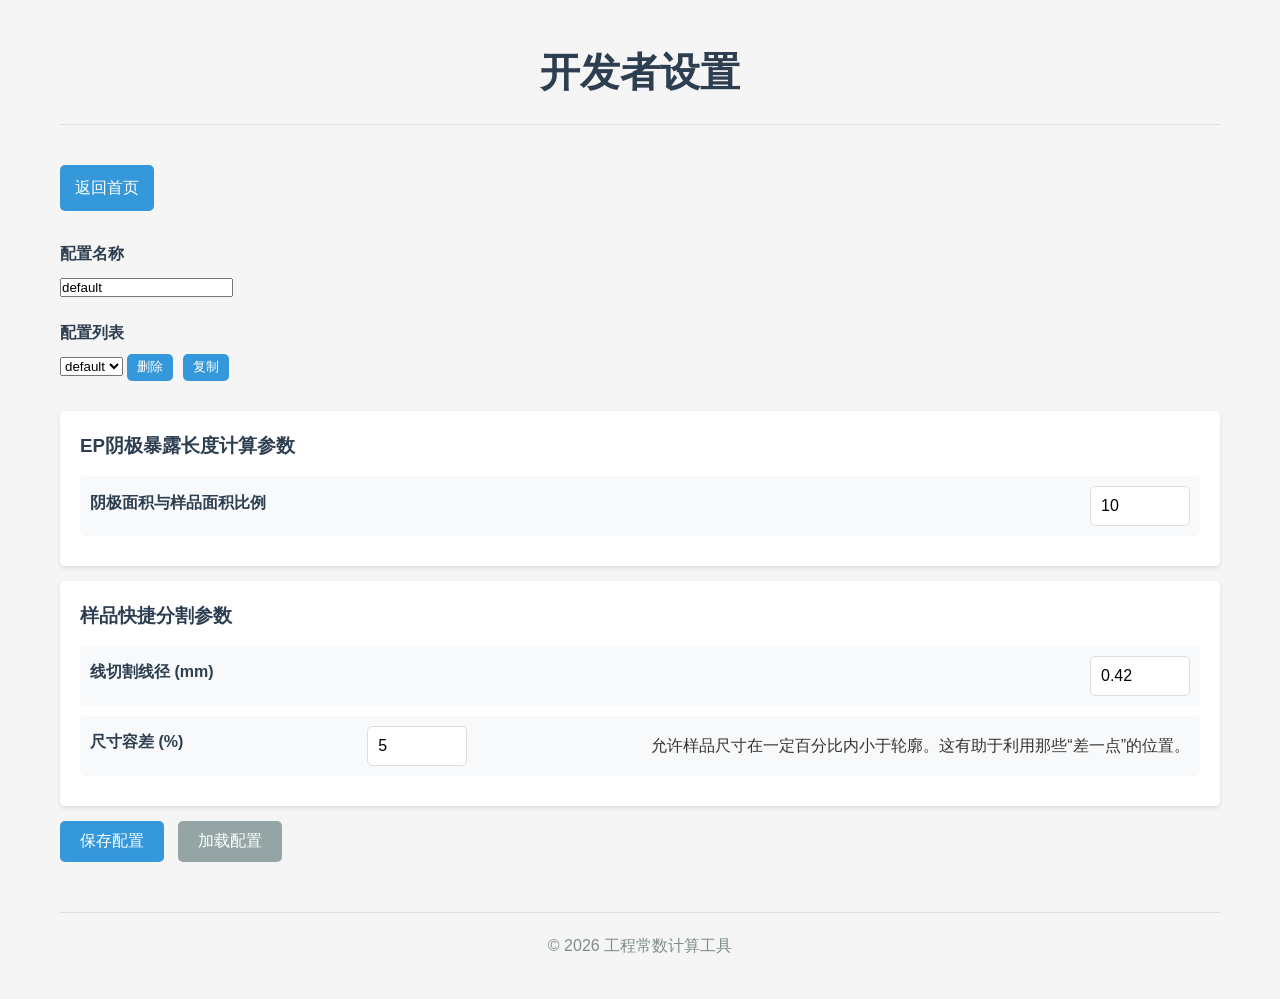
==== developer-settings.html @ 315b2b77 "initial_version" ====
<!DOCTYPE html>
<html lang="zh-CN">
<head>
    <meta charset="UTF-8">
    <meta name="viewport" content="width=device-width, initial-scale=1.0">
    <title>开发者设置</title>
    <link rel="stylesheet" href="styles.css">
</head>
<body>
    <div class="container">
        <header>
            <h1>开发者设置</h1>
        </header>
        
        <nav>
            <a href="index.html" class="nav-btn">返回首页</a>
        </nav>
        
        <main>
            <div class="form-group">
                <label for="configName">配置名称</label>
                <input type="text" id="configName" placeholder="请输入配置名称" value="default">
            </div>
            
            <div class="form-group">
                <label for="configList">配置列表</label>
                <select id="configList" onchange="selectConfig()">
                    <option value="default">default</option>
                </select>
                <button class="btn btn-sm" onclick="deleteConfig()">删除</button>
                <button class="btn btn-sm" onclick="copyConfig()">复制</button>
            </div>
            
            <div class="config-item">
                <h3>EP阴极暴露长度计算参数</h3>
                <div class="config-param">
                    <label for="cathodeRatio">阴极面积与样品面积比例</label>
                    <input type="number" id="cathodeRatio" placeholder="请输入比例" step="0.1" value="10">
                </div>
            </div>
            
            <div class="config-item">
                <h3>样品快捷分割参数</h3>
                <div class="config-param">
                    <label for="wireDiameter">线切割线径 (mm)</label>
                    <input type="number" id="wireDiameter" placeholder="请输入线径" step="0.01" value="0.42">
                </div>
                <div class="config-param">
                    <label for="dimensionTolerance">尺寸容差 (%)</label>
                    <input type="number" id="dimensionTolerance" placeholder="例如: 5" step="1" value="5">
                    <p class="instructions">允许样品尺寸在一定百分比内小于轮廓。这有助于利用那些“差一点”的位置。</p>
                </div>
            </div>
            
            <button class="btn" onclick="saveDeveloperConfig()">保存配置</button>
            <button class="btn btn-secondary" onclick="loadDeveloperConfig()">加载配置</button>
        </main>
        
        <footer>
            <p>© 2026 工程常数计算工具</p>
        </footer>
    </div>
    
    <script src="script.js"></script>
</body>
</html>
---- styles.css ----
/* 全局样式 */
* {
    margin: 0;
    padding: 0;
    box-sizing: border-box;
}

body {
    font-family: Arial, sans-serif;
    background-color: #f5f5f5;
    color: #333;
    line-height: 1.6;
}

.container {
    max-width: 1200px;
    margin: 0 auto;
    padding: 20px;
}

header {
    text-align: center;
    margin-bottom: 40px;
    padding: 20px 0;
    border-bottom: 1px solid #ddd;
}

h1 {
    color: #2c3e50;
    font-size: 2.5rem;
}

/* 功能卡片网格 */
.feature-grid {
    display: grid;
    grid-template-columns: repeat(auto-fit, minmax(300px, 1fr));
    gap: 30px;
    margin-bottom: 40px;
}

.feature-card {
    background-color: white;
    border-radius: 10px;
    padding: 30px;
    box-shadow: 0 4px 6px rgba(0, 0, 0, 0.1);
    transition: transform 0.3s ease, box-shadow 0.3s ease;
    cursor: pointer;
    text-align: center;
}

.feature-card:hover {
    transform: translateY(-5px);
    box-shadow: 0 10px 20px rgba(0, 0, 0, 0.1);
}

.feature-icon {
    display: inline-flex;
    align-items: center;
    justify-content: center;
    width: 60px;
    height: 60px;
    background-color: #3498db;
    color: white;
    border-radius: 50%;
    font-size: 1.5rem;
    font-weight: bold;
    margin-bottom: 20px;
}

.feature-card h2 {
    margin-bottom: 15px;
    color: #2c3e50;
}

.feature-card p {
    color: #7f8c8d;
}

/* 表单样式 */
.form-group {
    margin-bottom: 20px;
}

label {
    display: block;
    margin-bottom: 8px;
    font-weight: bold;
    color: #2c3e50;
}

input[type="number"] {
    width: 100%;
    padding: 10px;
    border: 1px solid #ddd;
    border-radius: 5px;
    font-size: 1rem;
}

input[type="number"]:focus {
    outline: none;
    border-color: #3498db;
    box-shadow: 0 0 0 2px rgba(52, 152, 219, 0.2);
}

/* 按钮样式 */
.btn {
    display: inline-block;
    padding: 10px 20px;
    background-color: #3498db;
    color: white;
    border: none;
    border-radius: 5px;
    font-size: 1rem;
    cursor: pointer;
    transition: background-color 0.3s ease, transform 0.2s ease;
    margin-right: 10px;
    margin-bottom: 10px;
}

.btn:hover {
    background-color: #2980b9;
    transform: translateY(-2px);
}

.btn:active {
    transform: translateY(0);
}

.btn-secondary {
    background-color: #95a5a6;
}

.btn-secondary:hover {
    background-color: #7f8c8d;
}

.btn-danger {
    background-color: #e74c3c;
}

.btn-danger:hover {
    background-color: #c0392b;
}

.btn-sm {
    padding: 5px 10px;
    font-size: 0.8rem;
    margin-right: 5px;
}

/* 错误信息样式 */
.error-message {
    color: #e74c3c;
    font-size: 0.8rem;
    margin-top: 5px;
    min-height: 1.2rem;
}

/* 结果显示 */
.result {
    background-color: #ecf0f1;
    padding: 20px;
    border-radius: 5px;
    margin-top: 20px;
}

.result h3 {
    margin-bottom: 10px;
    color: #2c3e50;
}

/* 样品管理 */
.sample-item {
    background-color: #f8f9fa;
    padding: 15px;
    border-radius: 5px;
    margin-bottom: 10px;
    border-left: 4px solid #3498db;
}

/* 导航栏 */
nav {
    margin-bottom: 30px;
}

.nav-btn {
    display: inline-block;
    padding: 10px 15px;
    background-color: #3498db;
    color: white;
    text-decoration: none;
    border-radius: 5px;
    margin-right: 10px;
}

.nav-btn:hover {
    background-color: #2980b9;
}

/* 配置管理 */
.config-item {
    background-color: white;
    padding: 20px;
    border-radius: 5px;
    margin-bottom: 15px;
    box-shadow: 0 2px 4px rgba(0, 0, 0, 0.1);
}

.config-item h3 {
    margin-bottom: 15px;
    color: #2c3e50;
}

.config-param {
    display: flex;
    justify-content: space-between;
    align-items: center;
    margin-bottom: 10px;
    padding: 10px;
    background-color: #f8f9fa;
    border-radius: 5px;
}

.config-param input {
    width: 100px;
}

/* 响应式设计 */
@media (max-width: 768px) {
    .container {
        padding: 10px;
    }
    
    h1 {
        font-size: 2rem;
    }
    
    h2 {
        font-size: 1.5rem;
    }
    
    .feature-grid {
        grid-template-columns: 1fr;
    }
    
    .config-param {
        flex-direction: column;
        align-items: flex-start;
    }
    
    .config-param input {
        width: 100%;
        margin-top: 10px;
    }
    
    .btn {
        display: block;
        width: 100%;
        margin-right: 0;
        text-align: center;
    }
    
    .form-group {
        margin-bottom: 15px;
    }
    
    .sample-item {
        padding: 10px;
    }
    
    #imagePreview img {
        max-width: 100%;
        height: auto;
    }
    
    .form-group label {
        font-size: 0.9rem;
    }
    
    input[type="number"] {
        padding: 8px;
        font-size: 0.9rem;
    }
}

footer {
    text-align: center;
    margin-top: 40px;
    padding: 20px 0;
    border-top: 1px solid #ddd;
    color: #7f8c8d;
}
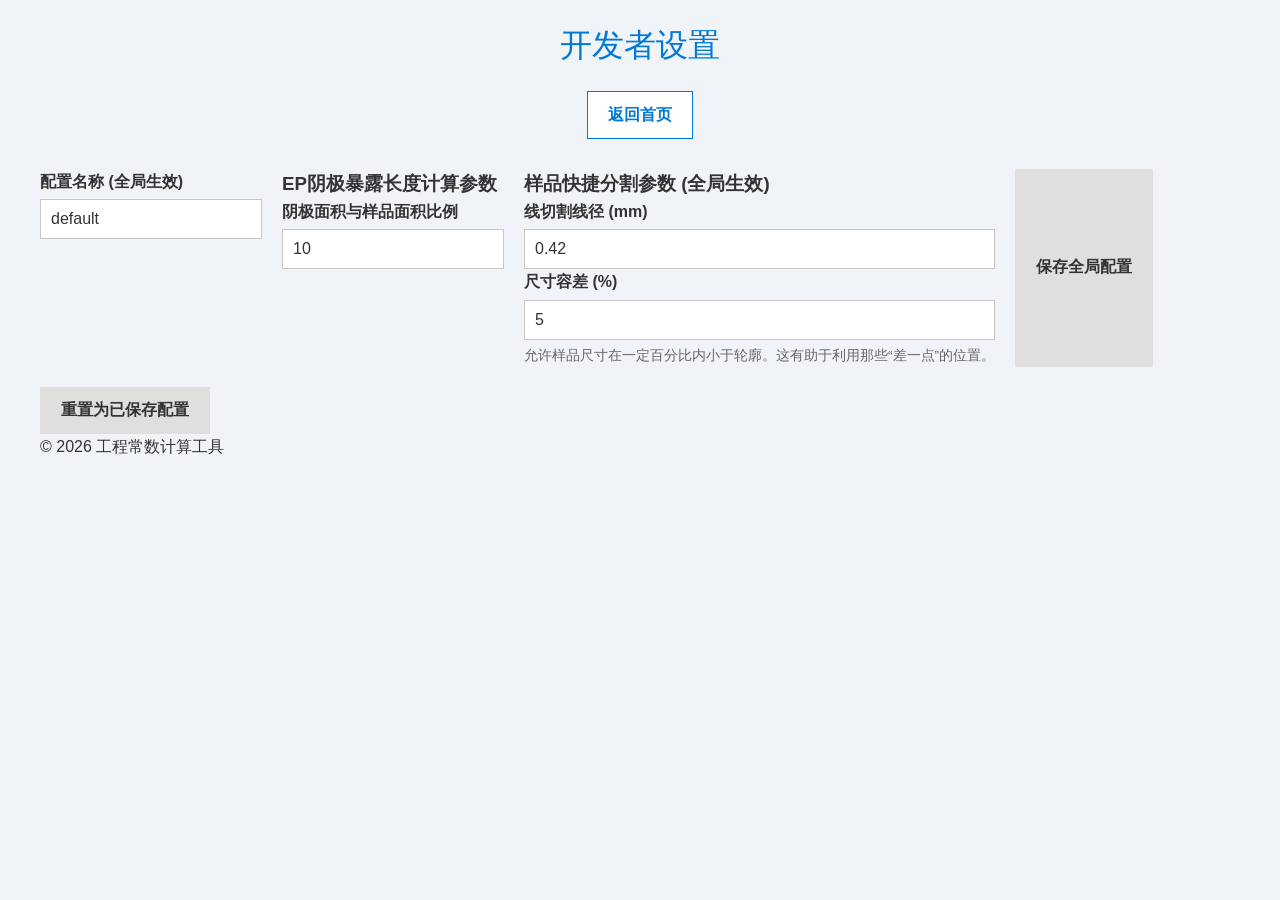
==== commit e490a3fb: "for_android_camera" ====
--- a/developer-settings.html
+++ b/developer-settings.html
@@ -18,17 +18,8 @@
         
         <main>
             <div class="form-group">
-                <label for="configName">配置名称</label>
-                <input type="text" id="configName" placeholder="请输入配置名称" value="default">
-            </div>
-            
-            <div class="form-group">
-                <label for="configList">配置列表</label>
-                <select id="configList" onchange="selectConfig()">
-                    <option value="default">default</option>
-                </select>
-                <button class="btn btn-sm" onclick="deleteConfig()">删除</button>
-                <button class="btn btn-sm" onclick="copyConfig()">复制</button>
+                <label for="configName">配置名称 (全局生效)</label>
+                <input type="text" id="configName" placeholder="请输入配置名称" value="default" disabled>
             </div>
             
             <div class="config-item">
@@ -40,7 +31,7 @@
             </div>
             
             <div class="config-item">
-                <h3>样品快捷分割参数</h3>
+                <h3>样品快捷分割参数 (全局生效)</h3>
                 <div class="config-param">
                     <label for="wireDiameter">线切割线径 (mm)</label>
                     <input type="number" id="wireDiameter" placeholder="请输入线径" step="0.01" value="0.42">
@@ -52,8 +43,8 @@
                 </div>
             </div>
             
-            <button class="btn" onclick="saveDeveloperConfig()">保存配置</button>
-            <button class="btn btn-secondary" onclick="loadDeveloperConfig()">加载配置</button>
+            <button class="btn" onclick="saveDeveloperConfig()">保存全局配置</button>
+            <button class="btn btn-secondary" onclick="loadDeveloperConfig()">重置为已保存配置</button>
         </main>
         
         <footer>
@@ -61,6 +52,7 @@
         </footer>
     </div>
     
+    <script src="navigation.js"></script>
     <script src="script.js"></script>
 </body>
 </html>
--- a/styles.css
+++ b/styles.css
@@ -1,58 +1,115 @@
-/* 全局样式 */
-* {
-    margin: 0;
-    padding: 0;
-    box-sizing: border-box;
+/* =========================================
+   全局与基础样式 (经典清爽 - 白/浅蓝/方框)
+   ========================================= */
+:root {
+    --bg-color: #f0f4f8; /* 浅蓝灰背景，保护视力 */
+    --panel-bg: #ffffff; /* 纯白面板 */
+    --text-main: #333333;
+    --text-muted: #666666;
+    --primary-color: #0078d7; /* 经典工程浅蓝 */
+    --primary-hover: #005a9e;
+    --secondary-color: #e1dfdd;
+    --secondary-hover: #c8c6c4;
+    --danger-color: #d13438;
+    --border-color: #c8c6c4;
+    --border-radius: 0px; /* 严格的绝对方框设计 */
 }
 
-body {
-    font-family: Arial, sans-serif;
-    background-color: #f5f5f5;
-    color: #333;
-    line-height: 1.6;
-}
+* { box-sizing: border-box; margin: 0; padding: 0; }
+body { font-family: "Segoe UI", Roboto, Arial, sans-serif; background-color: var(--bg-color); color: var(--text-main); line-height: 1.6; padding: 20px; }
+.container { max-width: 1200px; margin: 0 auto; }
 
-.container {
-    max-width: 1200px;
-    margin: 0 auto;
-    padding: 20px;
-}
+header { text-align: center; margin-bottom: 20px; }
+h1 { font-size: 2em; color: var(--primary-color); font-weight: normal; }
+h2 { font-size: 1.4em; margin-bottom: 15px; border-bottom: 2px solid var(--primary-color); padding-bottom: 5px; color: #333; }
 
-header {
-    text-align: center;
-    margin-bottom: 40px;
-    padding: 20px 0;
-    border-bottom: 1px solid #ddd;
-}
+nav { display: flex; justify-content: center; gap: 10px; margin-bottom: 30px; flex-wrap: wrap; }
+.nav-btn { text-decoration: none; color: var(--primary-color); background-color: var(--panel-bg); padding: 10px 20px; border-radius: var(--border-radius); border: 1px solid var(--primary-color); transition: all 0.2s ease; font-weight: bold; }
+.nav-btn:hover { background-color: var(--primary-color); color: white; }
 
-h1 {
-    color: #2c3e50;
-    font-size: 2.5rem;
-}
+main { display: flex; gap: 20px; flex-wrap: wrap; }
+.controls-container, .canvas-container { flex: 1; min-width: 300px; background-color: var(--panel-bg); padding: 20px; border-radius: var(--border-radius); border: 1px solid var(--border-color); box-shadow: 2px 2px 5px rgba(0,0,0,0.05); }
+.canvas-container { flex: 1.5; display: flex; flex-direction: column; align-items: center; }
+canvas { max-width: 100%; height: auto; border: 1px solid var(--border-color); background-color: #fafafa; margin-top: 15px; }
 
-/* 功能卡片网格 */
+.form-group { margin-bottom: 15px; }
+label { display: block; margin-bottom: 5px; font-weight: bold; color: var(--text-main); }
+input[type="number"], input[type="text"], input[type="file"] { width: 100%; padding: 10px; background-color: #fff; border: 1px solid var(--border-color); color: var(--text-main); border-radius: var(--border-radius); font-size: 1em; }
+input:focus { outline: none; border-color: var(--primary-color); box-shadow: 0 0 0 2px rgba(0, 120, 215, 0.2); }
+.instructions { font-size: 0.85em; color: var(--text-muted); margin-top: 5px; }
+
+.btn { display: inline-block; padding: 12px 20px; border: 1px solid transparent; border-radius: var(--border-radius); cursor: pointer; font-size: 1em; font-weight: bold; transition: background-color 0.2s; text-align: center; color: var(--text-main); background-color: var(--secondary-color); }
+.btn:hover { background-color: var(--secondary-hover); }
+.btn-primary { background-color: var(--primary-color); color: white; width: 100%; margin-top: 10px; }
+.btn-primary:hover { background-color: var(--primary-hover); }
+
+.results-group { margin-top: 20px; }
+.result { background-color: var(--bg-color); padding: 15px; border-radius: var(--border-radius); border: 1px solid var(--border-color); }
+
+/* 历史记录卡片 (适配浅色主题) */
+.history-card { background-color: var(--panel-bg); border-radius: var(--border-radius); padding: 20px; margin-bottom: 20px; border: 1px solid var(--border-color); border-left: 5px solid var(--primary-color); position: relative; box-shadow: 2px 2px 5px rgba(0,0,0,0.05); }
+.history-card img { max-width: 100%; height: auto; border: 1px solid var(--border-color); margin-top: 15px; }
+.delete-btn { position: absolute; top: 15px; right: 15px; background-color: var(--danger-color); color: white; border: none; padding: 6px 12px; border-radius: var(--border-radius); cursor: pointer; font-size: 0.9em; }
+.delete-btn:hover { background-color: #a80000; }
+.history-date { font-size: 0.9em; color: var(--text-muted); margin-bottom: 12px; border-bottom: 1px solid var(--border-color); padding-bottom: 8px; }
+.history-inputs { font-size: 0.95em; margin-bottom: 15px; line-height: 1.5; color: var(--text-main); }
+
+/* 强制把 JS 写死的深色背景改回浅色 */
+.history-card .result { background-color: #f9f9f9 !important; border: 1px solid #ddd !important; color: #333 !important; }
+.history-card .result p, .history-card .result strong, .history-card .result span { color: #333 !important; }
+
+/* 移动端相机 UI (只有这个保留沉浸黑背景，否则看不清镜头) */
+.camera-modal { display: none; position: fixed; top: 0; left: 0; width: 100vw; height: 100vh; background-color: #000; z-index: 9999; flex-direction: column; }
+#cameraVideo { width: 100%; height: 100%; object-fit: cover; position: absolute; top: 0; left: 0; }
+.camera-grid { position: absolute; top: 0; left: 0; width: 100%; height: 100%; display: grid; grid-template-columns: 1fr 1fr 1fr; grid-template-rows: 1fr 1fr 1fr; pointer-events: none; }
+.camera-grid div { border: 1px solid rgba(255, 255, 255, 0.4); }
+
+/* 相机文字提示也改成清爽的白底蓝框 */
+.camera-tips { position: absolute; top: 20px; left: 50%; transform: translateX(-50%); width: 90%; background-color: rgba(255, 255, 255, 0.9); color: #333; text-align: center; padding: 10px; border: 1px solid var(--primary-color); font-size: 0.9em; pointer-events: none; z-index: 10; font-weight: bold; }
+.camera-controls { position: absolute; bottom: 30px; left: 0; width: 100%; display: flex; justify-content: space-around; align-items: center; z-index: 10; }
+.camera-btn { border: none; outline: none; border-radius: 0px; cursor: pointer; } 
+.capture-btn { width: 70px; height: 70px; background-color: white; border: 5px solid rgba(255,255,255,0.5); background-clip: padding-box; border-radius: 50%; } /* 快门键保留一点圆润，符合物理按键直觉 */
+.capture-btn:active { background-color: #ccc; }
+.close-btn { width: 60px; height: 60px; background-color: var(--danger-color); color: white; font-size: 14px; border: 2px solid white; }
+/* =========================================
+   首页功能模块方块布局 (恢复最原始的白底蓝调 + 圆形图标)
+   ========================================= */
+/* =========================================
+   首页功能模块方块布局 (恢复水平矩阵排布)
+   ========================================= */
 .feature-grid {
     display: grid;
-    grid-template-columns: repeat(auto-fit, minmax(300px, 1fr));
+    /* 核心调整：根据屏幕宽度自动横向排列，电脑端会完美展示为 3 个或 4 个一行 */
+    grid-template-columns: repeat(auto-fill, minmax(280px, 1fr));
     gap: 30px;
     margin-bottom: 40px;
+    margin-top: 20px;
+    width: 100%; /* 核心修复：强制撑满父容器，绝对不被压缩成一列 */
 }
 
 .feature-card {
     background-color: white;
-    border-radius: 10px;
+    border-radius: 10px; 
     padding: 30px;
     box-shadow: 0 4px 6px rgba(0, 0, 0, 0.1);
     transition: transform 0.3s ease, box-shadow 0.3s ease;
     cursor: pointer;
     text-align: center;
+    border: 1px solid #ddd;
+    /* 确保卡片内部的图标、文字完美居中对齐 */
+    display: flex;
+    flex-direction: column;
+    align-items: center;
+    justify-content: flex-start;
 }
 
 .feature-card:hover {
     transform: translateY(-5px);
     box-shadow: 0 10px 20px rgba(0, 0, 0, 0.1);
+    border-color: #3498db; 
 }
 
+/* 恢复经典的蓝色圆形数字图标 */
 .feature-icon {
     display: inline-flex;
     align-items: center;
@@ -70,223 +127,10 @@
 .feature-card h2 {
     margin-bottom: 15px;
     color: #2c3e50;
+    border-bottom: none; 
 }
 
 .feature-card p {
     color: #7f8c8d;
 }
 
-/* 表单样式 */
-.form-group {
-    margin-bottom: 20px;
-}
-
-label {
-    display: block;
-    margin-bottom: 8px;
-    font-weight: bold;
-    color: #2c3e50;
-}
-
-input[type="number"] {
-    width: 100%;
-    padding: 10px;
-    border: 1px solid #ddd;
-    border-radius: 5px;
-    font-size: 1rem;
-}
-
-input[type="number"]:focus {
-    outline: none;
-    border-color: #3498db;
-    box-shadow: 0 0 0 2px rgba(52, 152, 219, 0.2);
-}
-
-/* 按钮样式 */
-.btn {
-    display: inline-block;
-    padding: 10px 20px;
-    background-color: #3498db;
-    color: white;
-    border: none;
-    border-radius: 5px;
-    font-size: 1rem;
-    cursor: pointer;
-    transition: background-color 0.3s ease, transform 0.2s ease;
-    margin-right: 10px;
-    margin-bottom: 10px;
-}
-
-.btn:hover {
-    background-color: #2980b9;
-    transform: translateY(-2px);
-}
-
-.btn:active {
-    transform: translateY(0);
-}
-
-.btn-secondary {
-    background-color: #95a5a6;
-}
-
-.btn-secondary:hover {
-    background-color: #7f8c8d;
-}
-
-.btn-danger {
-    background-color: #e74c3c;
-}
-
-.btn-danger:hover {
-    background-color: #c0392b;
-}
-
-.btn-sm {
-    padding: 5px 10px;
-    font-size: 0.8rem;
-    margin-right: 5px;
-}
-
-/* 错误信息样式 */
-.error-message {
-    color: #e74c3c;
-    font-size: 0.8rem;
-    margin-top: 5px;
-    min-height: 1.2rem;
-}
-
-/* 结果显示 */
-.result {
-    background-color: #ecf0f1;
-    padding: 20px;
-    border-radius: 5px;
-    margin-top: 20px;
-}
-
-.result h3 {
-    margin-bottom: 10px;
-    color: #2c3e50;
-}
-
-/* 样品管理 */
-.sample-item {
-    background-color: #f8f9fa;
-    padding: 15px;
-    border-radius: 5px;
-    margin-bottom: 10px;
-    border-left: 4px solid #3498db;
-}
-
-/* 导航栏 */
-nav {
-    margin-bottom: 30px;
-}
-
-.nav-btn {
-    display: inline-block;
-    padding: 10px 15px;
-    background-color: #3498db;
-    color: white;
-    text-decoration: none;
-    border-radius: 5px;
-    margin-right: 10px;
-}
-
-.nav-btn:hover {
-    background-color: #2980b9;
-}
-
-/* 配置管理 */
-.config-item {
-    background-color: white;
-    padding: 20px;
-    border-radius: 5px;
-    margin-bottom: 15px;
-    box-shadow: 0 2px 4px rgba(0, 0, 0, 0.1);
-}
-
-.config-item h3 {
-    margin-bottom: 15px;
-    color: #2c3e50;
-}
-
-.config-param {
-    display: flex;
-    justify-content: space-between;
-    align-items: center;
-    margin-bottom: 10px;
-    padding: 10px;
-    background-color: #f8f9fa;
-    border-radius: 5px;
-}
-
-.config-param input {
-    width: 100px;
-}
-
-/* 响应式设计 */
-@media (max-width: 768px) {
-    .container {
-        padding: 10px;
-    }
-    
-    h1 {
-        font-size: 2rem;
-    }
-    
-    h2 {
-        font-size: 1.5rem;
-    }
-    
-    .feature-grid {
-        grid-template-columns: 1fr;
-    }
-    
-    .config-param {
-        flex-direction: column;
-        align-items: flex-start;
-    }
-    
-    .config-param input {
-        width: 100%;
-        margin-top: 10px;
-    }
-    
-    .btn {
-        display: block;
-        width: 100%;
-        margin-right: 0;
-        text-align: center;
-    }
-    
-    .form-group {
-        margin-bottom: 15px;
-    }
-    
-    .sample-item {
-        padding: 10px;
-    }
-    
-    #imagePreview img {
-        max-width: 100%;
-        height: auto;
-    }
-    
-    .form-group label {
-        font-size: 0.9rem;
-    }
-    
-    input[type="number"] {
-        padding: 8px;
-        font-size: 0.9rem;
-    }
-}
-
-footer {
-    text-align: center;
-    margin-top: 40px;
-    padding: 20px 0;
-    border-top: 1px solid #ddd;
-    color: #7f8c8d;
-}
